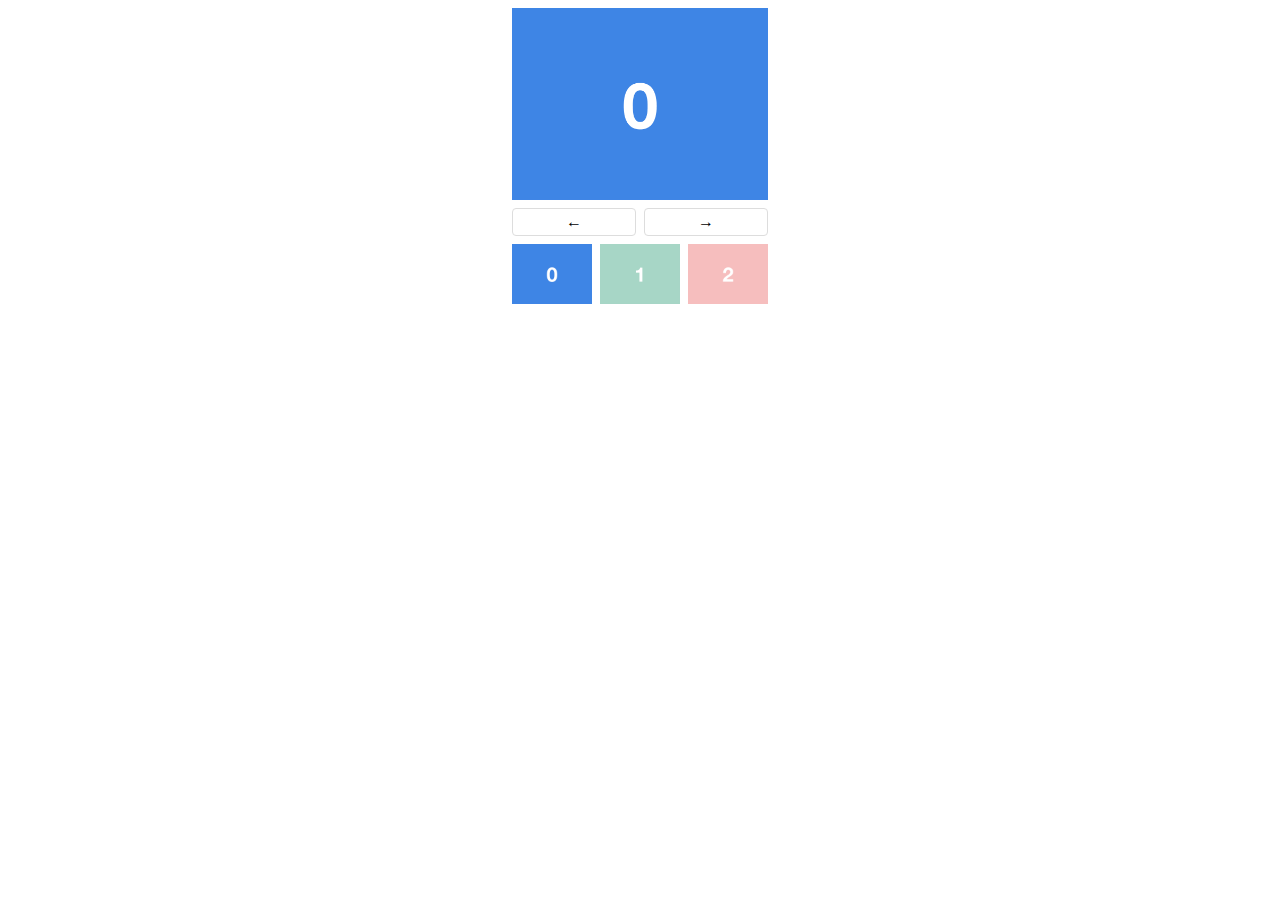
==== MySlideshow/index.html @ 9d32e841 "second commit" ====
<!DOCTYPE html>
<html lang="ja">
<head>
  <meta charset="UTF-8">
  <meta name="viewport" content="width=device-width, initial-scale=1.0">
  <title>スライドショー</title>
  <link rel="stylesheet" href="style.css">
</head>
<body>
  <main>
    <img src="pic0.png" alt="" width="256" height="192" id="main-image">

    <div class="container">
      <button>←</button>
      <button>→</button>
    </div>

    <div class="container">
      <img src="pic0.png" alt="" width="80" height="60" class="thumbnail active">
      <img src="pic1.png" alt="" width="80" height="60" class="thumbnail">
      <img src="pic2.png" alt="" width="80" height="60" class="thumbnail">
    </div>
  </main>

  <script src="main.js"></script>
</body>
</html>
---- MySlideshow/style.css ----
@charset 'utf-8';

main {
  width: 256px;
  margin: 0 auto;
}

img {
  vertical-align: bottom;
}

.container {
  display: flex;
  gap: 8px;
  margin-top: 8px;
}

button {
  all: unset;
  width: 124px;
  border: 1px solid #ddd;
  border-radius: 4px;
  box-sizing: border-box;
  text-align: center;
  padding: 4px 0;
  cursor: pointer;
}

.thumbnail {
  cursor: pointer;
  opacity: 0.4;
}

.active {
  opacity: 1;
}
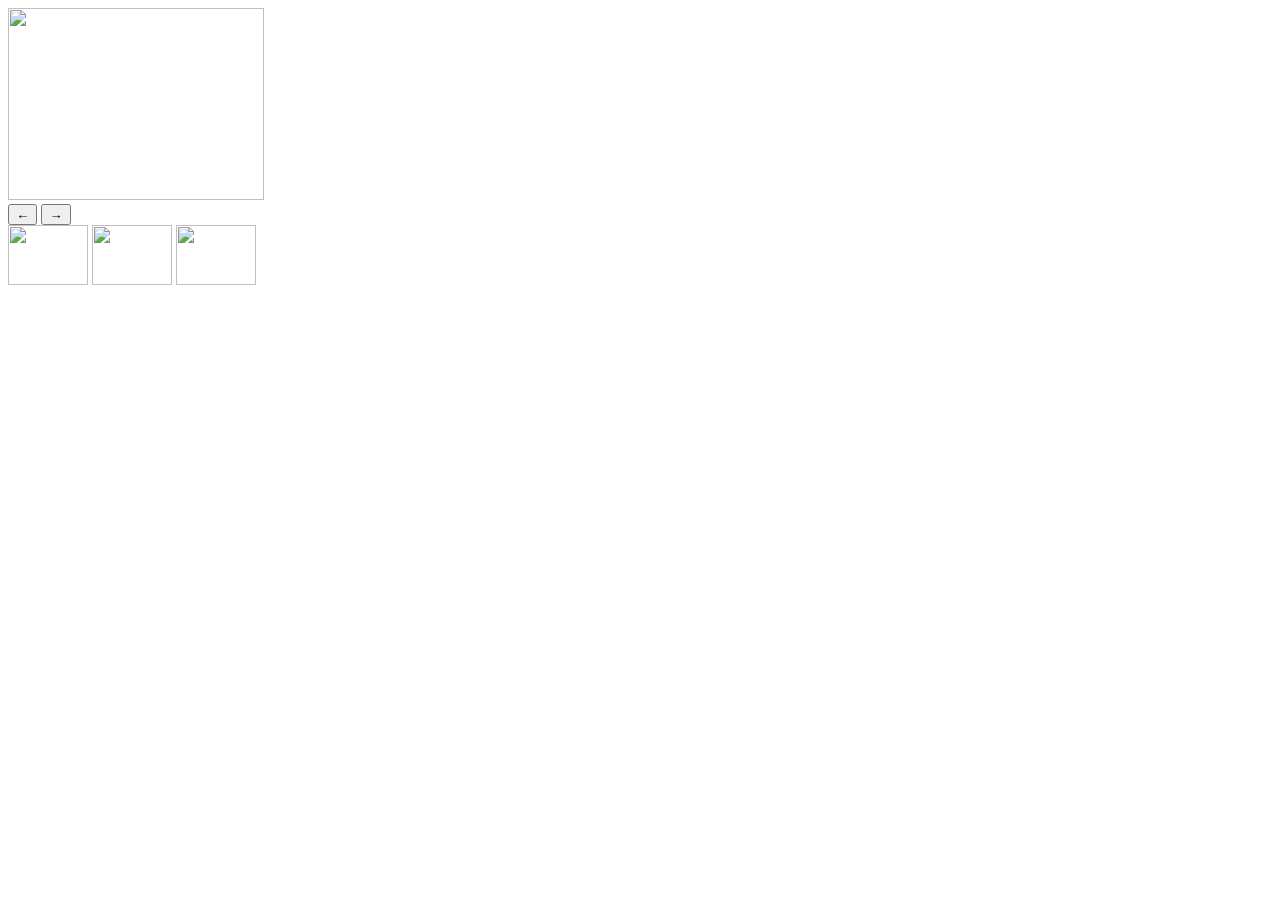
==== commit 9dd78127: "[update]完成" ====
--- a/MySlideshow/index.html
+++ b/MySlideshow/index.html
@@ -11,8 +11,8 @@
     <img src="pic0.png" alt="" width="256" height="192" id="main-image">
 
     <div class="container">
-      <button>←</button>
-      <button>→</button>
+      <button id="prev">←</button>
+      <button id="next">→</button>
     </div>
 
     <div class="container">
